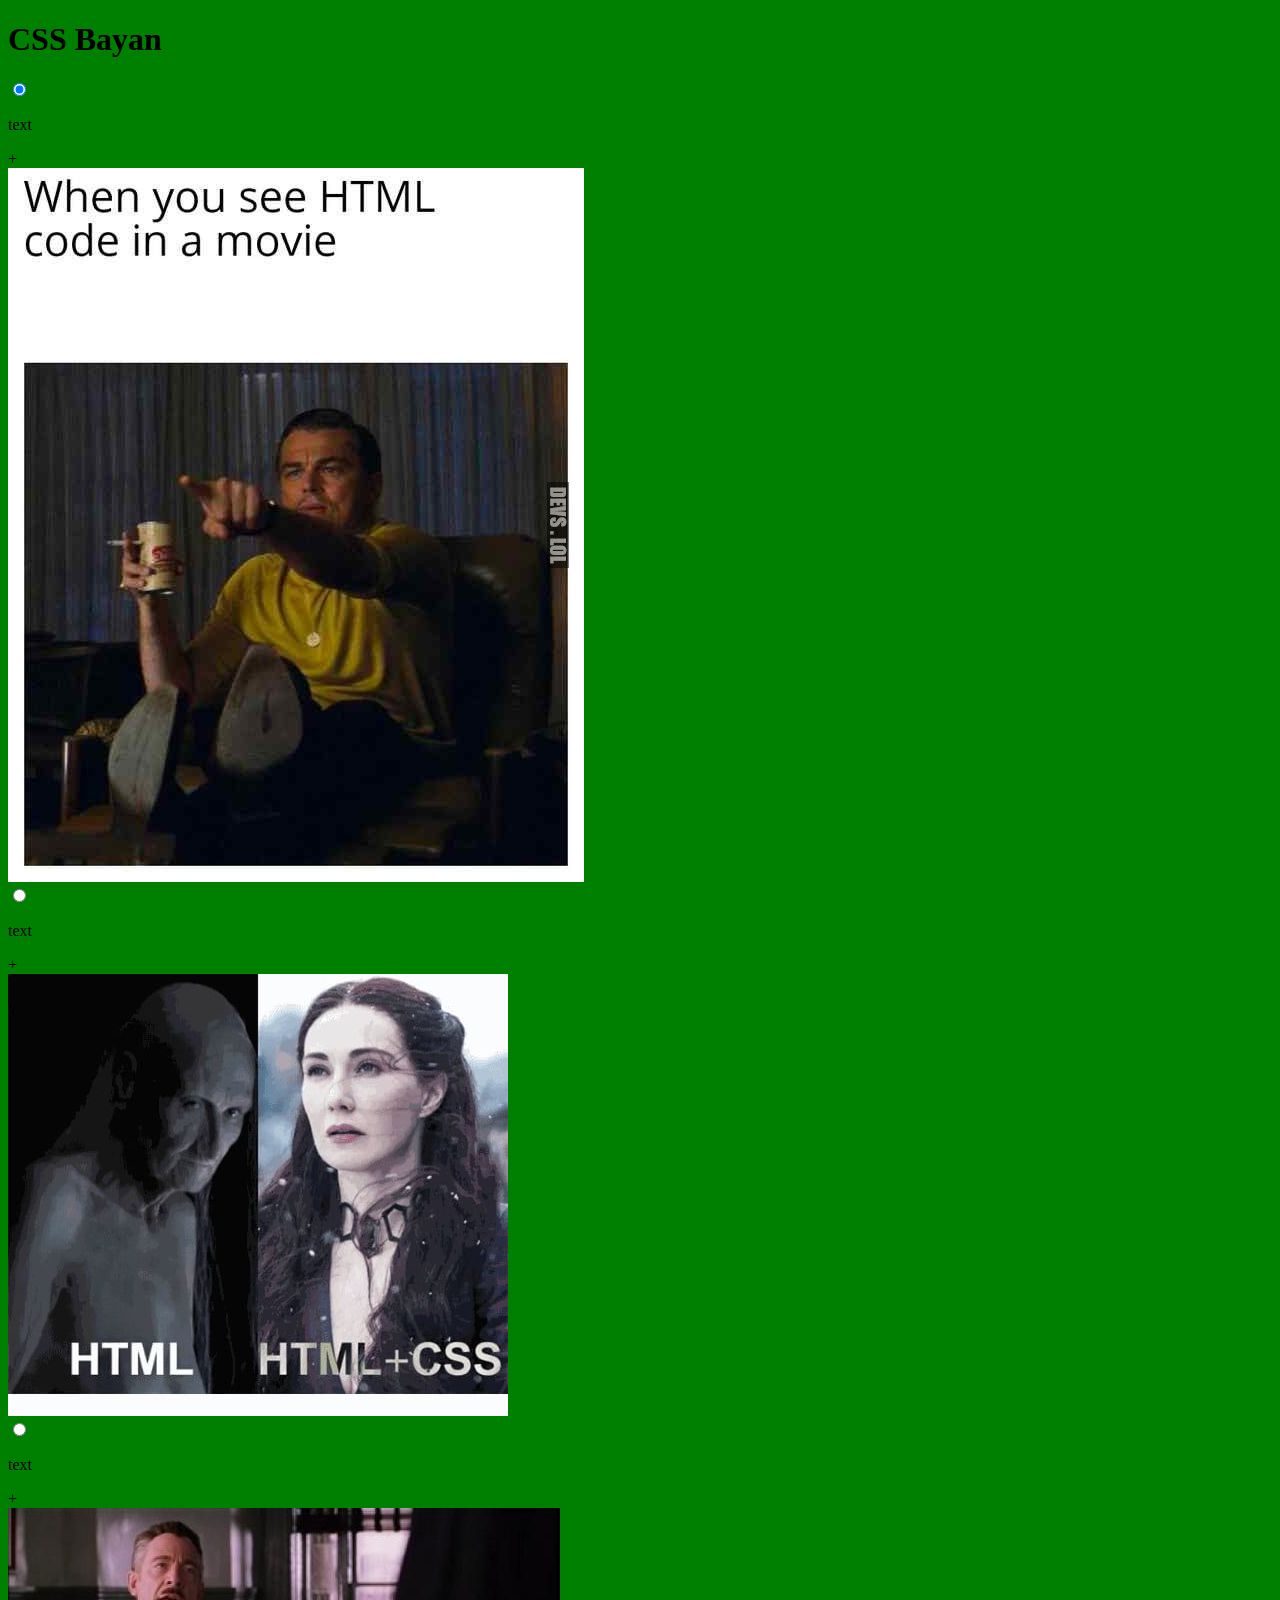
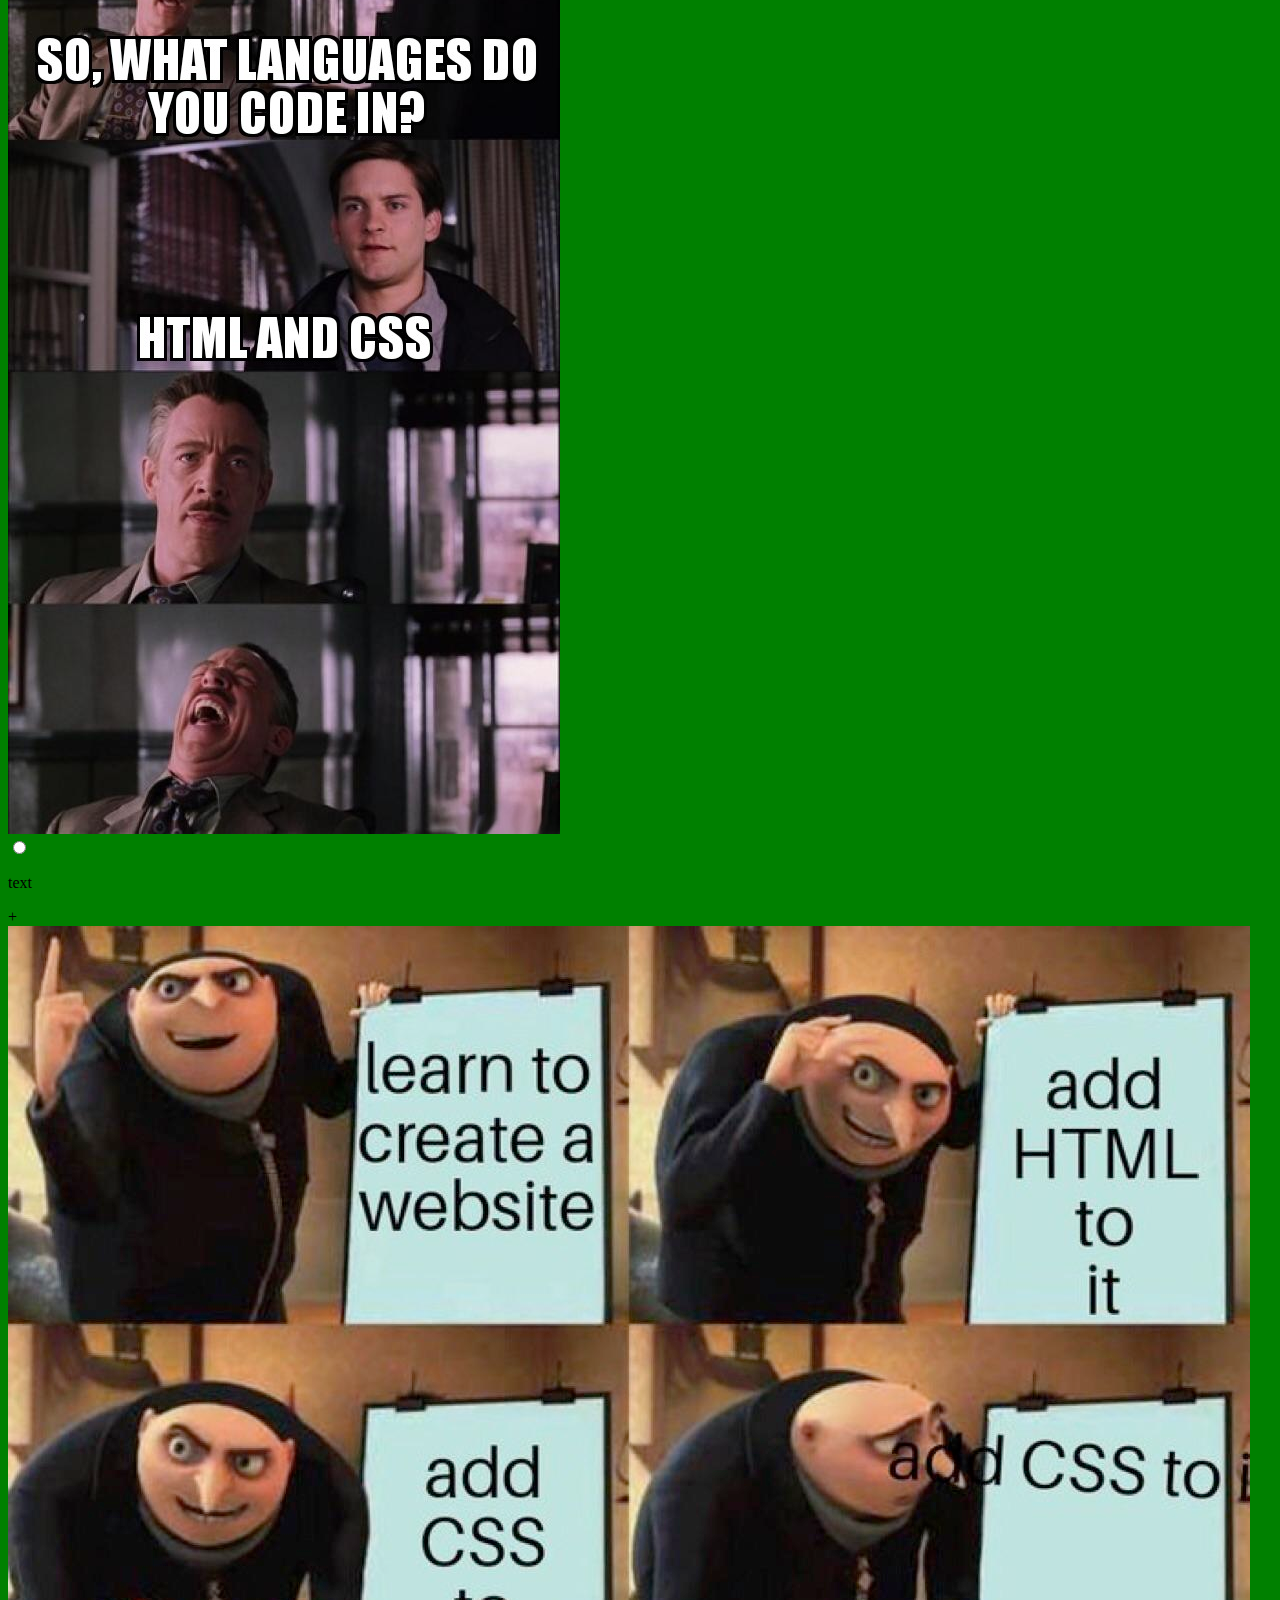
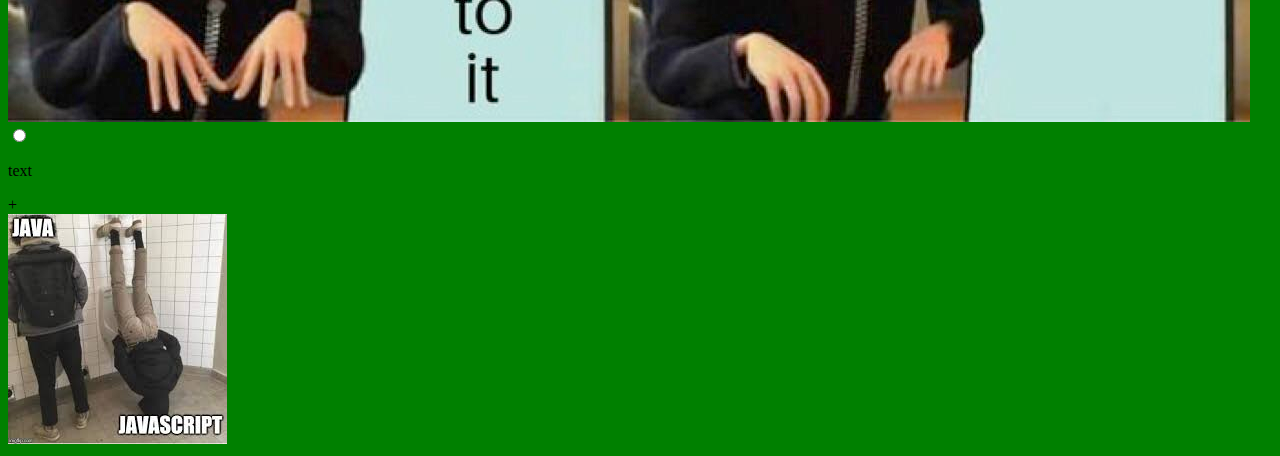
==== index.html @ 9b40aeeb "feat: add html layout - 11.03.2023 20:34" ====
<!DOCTYPE html>
<html lang="en">

<head>
    <meta charset="UTF-8">
    <meta http-equiv="X-UA-Compatible" content="IE=edge">
    <meta name="viewport" content="width=device-width, initial-scale=1.0">
    <title>CSS Bayan</title>
    <link rel="stylesheet" href="./style.css">
</head>

<body>
    <div class="container">
        <h1>CSS Bayan</h1>
        <div class="accordion">
            <div class="meme">
                <input class="meme__input" type="radio" name="panel" id="panel-1" checked />
                <label for="panel-1">
                    <div class="label__wrapper">
                        <p>text</p>
                        <span class="plus">&#43;</span>
                    </div>
                    <img class="meme__img" src="./img/meme-1.jpg" alt="mem" />
                </label>
            </div>
            <div class="meme">
                <input class="meme__input" type="radio" name="panel" id="panel-2" />
                <label for="panel-2">
                    <div class="label__wrapper">
                        <p>text</p>
                        <span class="plus">&#43;</span>
                    </div>
                    <img class="meme__img" src="./img/meme-2.jpg" alt="mem" />
                </label>
            </div>
            <div class="meme">
                <input class="meme__input" type="radio" name="panel" id="panel-3" />
                <label for="panel-3">
                    <div class="label__wrapper">
                        <p>text</p>
                        <span class="plus">&#43;</span>
                    </div>
                    <img class="meme__img" src="./img/meme-3.jpg" alt="mem" />
                </label>
            </div>
            <div class="meme">
                <input class="meme__input" type="radio" name="panel" id="panel-4" />
                <label for="panel-4">
                    <div class="label__wrapper">
                        <p>text</p>
                        <span class="plus">&#43;</span>
                    </div>
                    <img class="meme__img" src="./img/meme-4.jpg" alt="mem" />
                </label>
            </div>
            <div class="meme">
                <input class="meme__input" type="radio" name="panel" id="panel-5" />
                <label for="panel-5">
                    <div class="label__wrapper">
                        <p>text</p>
                        <span class="plus">&#43;</span>
                    </div>
                    <img class="meme__img" src="./img/meme-5.jpg" alt="mem" />
                </label>
            </div>
        </div>
    </div>
</body>

</html>
---- style.css ----
body {
    background-color: green;
}
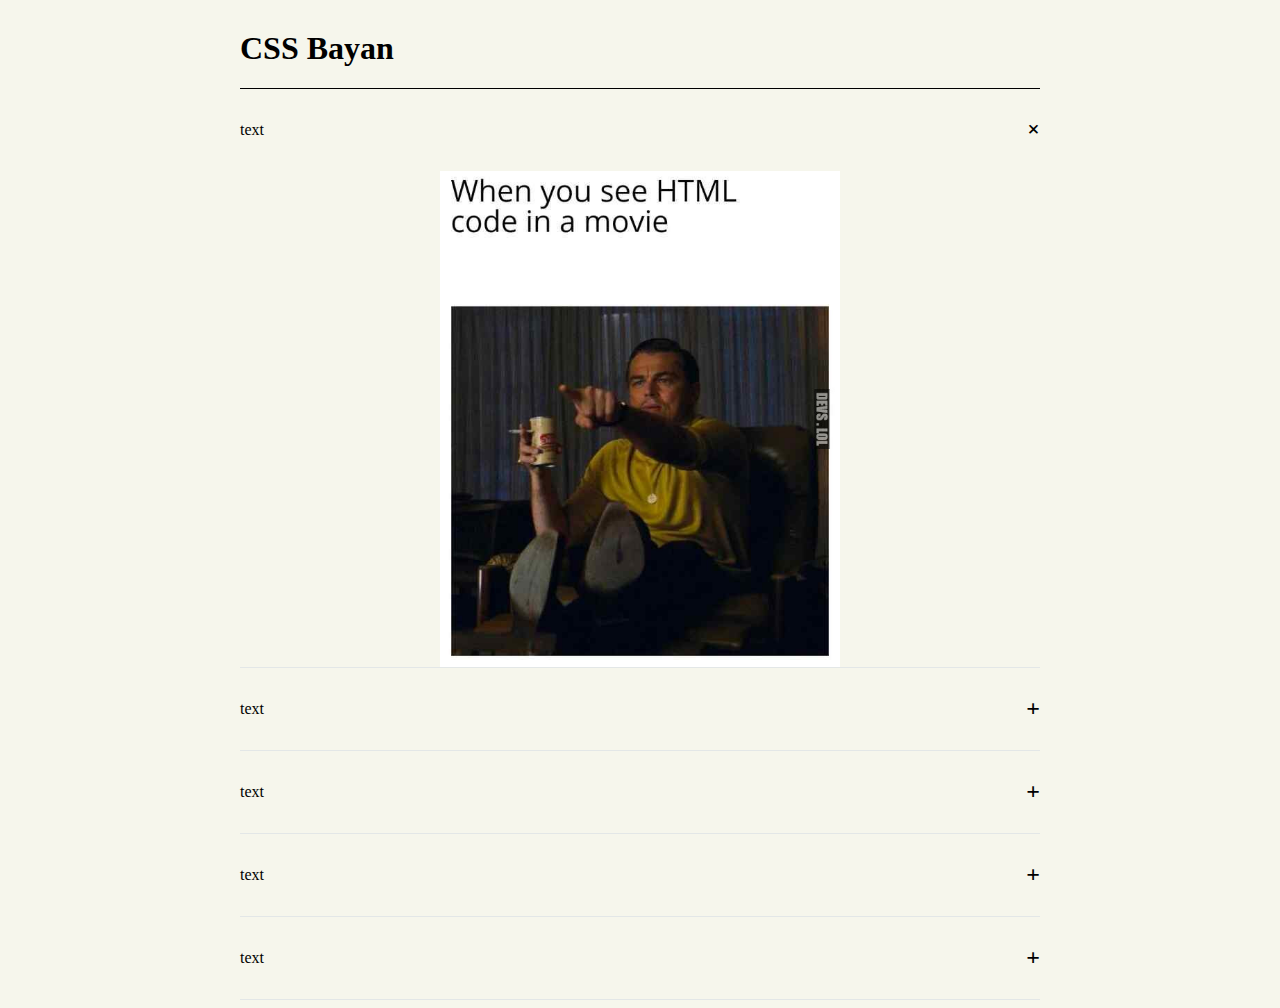
==== commit 48143c8c: "feat: add styles - 11.03.2023 21:12" ====
--- a/index.html
+++ b/index.html
@@ -11,7 +11,7 @@
 
 <body>
     <div class="container">
-        <h1>CSS Bayan</h1>
+        <h1 class="main-title">CSS Bayan</h1>
         <div class="accordion">
             <div class="meme">
                 <input class="meme__input" type="radio" name="panel" id="panel-1" checked />
--- a/style.css
+++ b/style.css
@@ -1,3 +1,57 @@
+*,
+*:before,
+*:after {
+    box-sizing: border-box;
+}
 body {
-    background-color: green;
+    background-color: #f6f6ec;
+}
+.container {
+    max-width: 800px;
+    margin: 0 auto;
+}
+.main-title {
+    font-size: 2em;
+    line-height: 2.5;
+    margin: 0;
+    border-bottom: 1px solid black;
+}
+.accordion {
+    display: flex;
+    flex-direction: column;
+    justify-content: center;
+}
+.meme {
+    border-bottom: 1px solid #e3e7e7;
+}
+.label__wrapper {
+    display: flex;
+    justify-content: space-between;
+    padding: 1em 0;
+}
+.meme__input {
+    display: none;
+}
+.meme__img {
+    display: block;
+    max-width: 400px;
+    margin: 0 auto;
+    overflow: hidden;
+    max-height: 0;
+}
+.meme__input:checked + label .plus {
+    transform: rotate(45deg);
+}
+.meme__input:checked + label .meme__img,
+.meme:hover .meme__img {
+    overflow: visible;
+    max-height: 100000px;
+}
+.plus {
+    font-size: 1.5em;
+    line-height: 2em;
+    font-weight: 700;
+}
+.accordion {
+    width: 100%;
 }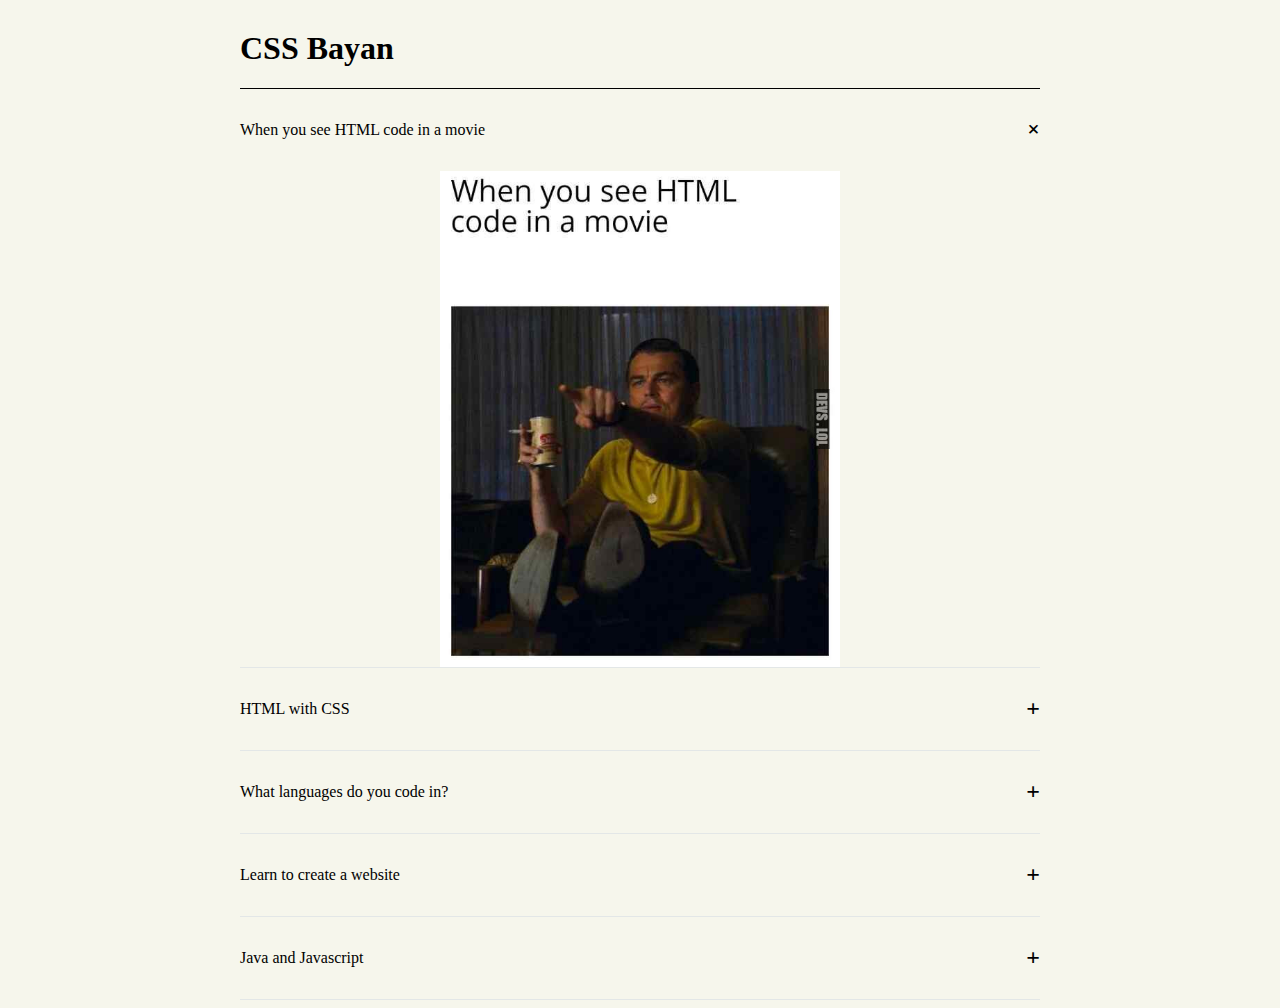
==== commit 795220fb: "feat: add some text of each meme - 11.03.2023 - 21:17" ====
--- a/index.html
+++ b/index.html
@@ -17,7 +17,7 @@
                 <input class="meme__input" type="radio" name="panel" id="panel-1" checked />
                 <label for="panel-1">
                     <div class="label__wrapper">
-                        <p>text</p>
+                        <p>When you see HTML code in a movie</p>
                         <span class="plus">&#43;</span>
                     </div>
                     <img class="meme__img" src="./img/meme-1.jpg" alt="mem" />
@@ -27,7 +27,7 @@
                 <input class="meme__input" type="radio" name="panel" id="panel-2" />
                 <label for="panel-2">
                     <div class="label__wrapper">
-                        <p>text</p>
+                        <p>HTML with CSS</p>
                         <span class="plus">&#43;</span>
                     </div>
                     <img class="meme__img" src="./img/meme-2.jpg" alt="mem" />
@@ -37,7 +37,7 @@
                 <input class="meme__input" type="radio" name="panel" id="panel-3" />
                 <label for="panel-3">
                     <div class="label__wrapper">
-                        <p>text</p>
+                        <p>What languages do you code in?</p>
                         <span class="plus">&#43;</span>
                     </div>
                     <img class="meme__img" src="./img/meme-3.jpg" alt="mem" />
@@ -47,7 +47,7 @@
                 <input class="meme__input" type="radio" name="panel" id="panel-4" />
                 <label for="panel-4">
                     <div class="label__wrapper">
-                        <p>text</p>
+                        <p>Learn to create a website</p>
                         <span class="plus">&#43;</span>
                     </div>
                     <img class="meme__img" src="./img/meme-4.jpg" alt="mem" />
@@ -57,7 +57,7 @@
                 <input class="meme__input" type="radio" name="panel" id="panel-5" />
                 <label for="panel-5">
                     <div class="label__wrapper">
-                        <p>text</p>
+                        <p>Java and Javascript</p>
                         <span class="plus">&#43;</span>
                     </div>
                     <img class="meme__img" src="./img/meme-5.jpg" alt="mem" />
@@ -66,5 +66,4 @@
         </div>
     </div>
 </body>
-
 </html>